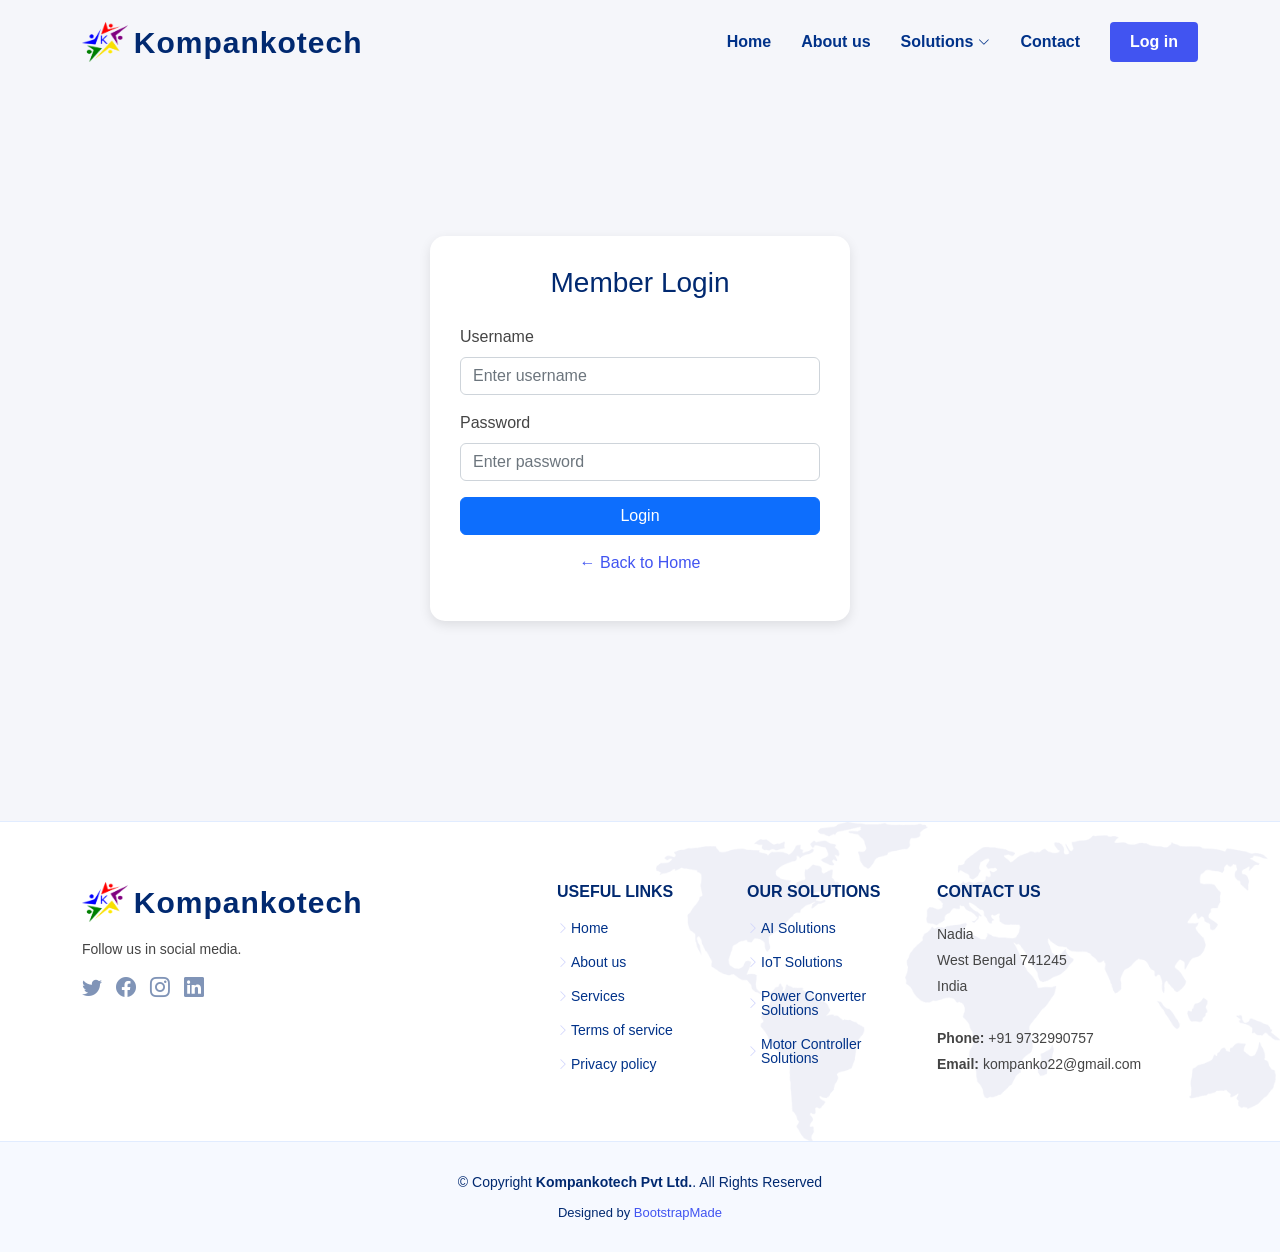
==== login.html @ 0720e8bf "v1" ====
<!DOCTYPE html>
<html lang="en">
<head>
  <meta charset="utf-8">
  <meta content="width=device-width, initial-scale=1.0" name="viewport">
  <title>Login - Kompankotech Pvt Ltd</title>

  <link href="static/assets/img/ktpl_icon.jpg" rel="icon">
  <link href="static/assets/img/KTPL_LOGO1.png" rel="apple-touch-icon">

  <link href="static/assets/vendor/aos/aos.css" rel="stylesheet">
  <link href="static/assets/vendor/bootstrap/css/bootstrap.min.css" rel="stylesheet">
  <link href="static/assets/vendor/bootstrap-icons/bootstrap-icons.css" rel="stylesheet">
  <link href="static/assets/vendor/glightbox/css/glightbox.min.css" rel="stylesheet">
  <link href="static/assets/vendor/remixicon/remixicon.css" rel="stylesheet">
  <link href="static/assets/vendor/swiper/swiper-bundle.min.css" rel="stylesheet">
  <link href="static/assets/css/style.css" rel="stylesheet">

  <style>
    body {
      background-color: #f5f6fa;
      font-family: "Poppins", sans-serif;
    }
    .login-container {
      max-width: 420px;
      margin: 140px auto;
      background: white;
      padding: 30px;
      border-radius: 15px;
      box-shadow: 0 4px 12px rgba(0,0,0,0.1);
    }
    .login-container h3 {
      text-align: center;
      margin-bottom: 25px;
      color: #012970;
    }
    .flash {
      text-align: center;
      color: #d9534f;
      margin-bottom: 10px;
    }
  </style>
</head>

<body>

  <!-- ======= Header ======= -->
  <header id="header" class="header fixed-top">
    <div class="container-fluid container-xl d-flex align-items-center justify-content-between">
      <a href="index.html" class="logo d-flex align-items-center">
        <img src="static/assets/img/KTPL_LOGO1.png" alt="">
        <span>Kompankotech</span>
      </a>

      <nav id="navbar" class="navbar">
        <ul id="navList">
          <li><a class="nav-link scrollto" href="index.html">Home</a></li>
          <li><a class="nav-link scrollto" href="index.html#about">About us</a></li>
          <li class="dropdown"><a href="#"><span>Solutions</span> <i class="bi bi-chevron-down"></i></a>
            <ul>
              <li><a>AI Solutions</a></li>
              <li><a>IoT Solutions</a></li>
              <li><a>Power Converter Solutions</a></li>
              <li><a>Motor Controller Solutions</a></li>
            </ul>
          </li>
          <li><a class="nav-link scrollto" href="index.html#contact">Contact</a></li>
          <span id="userMenu"></span>
        </ul>
        <i class="bi bi-list mobile-nav-toggle"></i>
      </nav>
    </div>
  </header>
  <!-- End Header -->

  <!-- ======= Login Section ======= -->
  <section id="login-section" class="mt-5 pt-5">
    <div class="login-container">
      <h3>Member Login</h3>
      <div id="flash"></div>
      <form id="loginForm">
        <div class="mb-3">
          <label for="username" class="form-label">Username</label>
          <input type="text" class="form-control" id="username" placeholder="Enter username" required>
        </div>
        <div class="mb-3">
          <label for="password" class="form-label">Password</label>
          <input type="password" class="form-control" id="password" placeholder="Enter password" required>
        </div>
        <button type="submit" class="btn btn-primary w-100">Login</button>
      </form>
      <p class="mt-3 text-center">
        <a href="index.html" style="text-decoration:none;">← Back to Home</a>
      </p>
    </div>
  </section>

  <!-- ======= Footer ======= -->
  <footer id="footer" class="footer">
    <div class="footer-top">
      <div class="container">
        <div class="row gy-4">
          <div class="col-lg-5 col-md-12 footer-info">
            <a href="index.html" class="logo d-flex align-items-center">
              <img src="static/assets/img/KTPL_LOGO1.png" alt="">
              <span>Kompankotech</span>
            </a>
            <p>Follow us in social media.</p>
            <div class="social-links mt-3">
              <a href="#" class="twitter"><i class="bi bi-twitter"></i></a>
              <a href="#" class="facebook"><i class="bi bi-facebook"></i></a>
              <a href="#" class="instagram"><i class="bi bi-instagram"></i></a>
              <a href="#" class="linkedin"><i class="bi bi-linkedin"></i></a>
            </div>
          </div>

          <div class="col-lg-2 col-6 footer-links">
            <h4>Useful Links</h4>
            <ul>
              <li><i class="bi bi-chevron-right"></i> <a href="index.html">Home</a></li>
              <li><i class="bi bi-chevron-right"></i> <a href="index.html#about">About us</a></li>
              <li><i class="bi bi-chevron-right"></i> <a href="#">Services</a></li>
              <li><i class="bi bi-chevron-right"></i> <a href="#">Terms of service</a></li>
              <li><i class="bi bi-chevron-right"></i> <a href="#">Privacy policy</a></li>
            </ul>
          </div>

          <div class="col-lg-2 col-6 footer-links">
            <h4>Our Solutions</h4>
            <ul>
              <li><i class="bi bi-chevron-right"></i><a>AI Solutions</a></li>
              <li><i class="bi bi-chevron-right"></i><a>IoT Solutions</a></li>
              <li><i class="bi bi-chevron-right"></i><a>Power Converter Solutions</a></li>
              <li><i class="bi bi-chevron-right"></i><a>Motor Controller Solutions</a></li>
            </ul>
          </div>

          <div class="col-lg-3 col-md-12 footer-contact text-center text-md-start">
            <h4>Contact Us</h4>
            <p>
              Nadia <br>
              West Bengal 741245<br>
              India <br><br>
              <strong>Phone:</strong> +91 9732990757<br>
              <strong>Email:</strong> kompanko22@gmail.com<br>
            </p>
          </div>
        </div>
      </div>
    </div>
    <div class="container">
      <div class="copyright">
        &copy; Copyright <strong><span>Kompankotech Pvt Ltd.</span></strong>. All Rights Reserved
      </div>
      <div class="credits">Designed by <a href="https://bootstrapmade.com/">BootstrapMade</a></div>
    </div>
  </footer>
  <!-- End Footer -->

  <a href="#" class="back-to-top d-flex align-items-center justify-content-center">
    <i class="bi bi-arrow-up-short"></i>
  </a>

  <!-- Vendor JS Files -->
  <script src="static/assets/vendor/bootstrap/js/bootstrap.bundle.min.js"></script>
  <script src="static/assets/vendor/aos/aos.js"></script>
  <script src="static/assets/vendor/swiper/swiper-bundle.min.js"></script>
  <script src="static/assets/js/main.js"></script>

  <!-- ======= Dynamic Login Script ======= -->
  <script>
    const API_URL = "https://api.ktpl.in"; // your FastAPI backend

    // --- Flash messages ---
    const flashMessage = localStorage.getItem("flash");
    if (flashMessage) {
      document.getElementById("flash").innerHTML = `<div class="flash">${flashMessage}</div>`;
      localStorage.removeItem("flash");
    }

    // --- Handle login ---
    document.getElementById("loginForm").addEventListener("submit", async (e) => {
      e.preventDefault();

      const username = document.getElementById("username").value.trim();
      const password = document.getElementById("password").value.trim();

      try {
        const res = await fetch(`${API_URL}/login`, {
          method: "POST",
          headers: { "Content-Type": "application/json" },
          body: JSON.stringify({ username, password })
        });
        const data = await res.json();

        if (res.ok) {
          localStorage.setItem("username", username);
          localStorage.setItem("flash", "Login successful!");
          window.location.href = "index.html";
        } else {
          document.getElementById("flash").innerHTML =
            `<div class="flash">${data.detail || "Invalid credentials."}</div>`;
        }
      } catch (err) {
        document.getElementById("flash").innerHTML =
          `<div class="flash">Server not reachable.</div>`;
      }
    });

    // --- User Menu in Navbar ---
    const userMenu = document.getElementById("userMenu");
    const user = localStorage.getItem("username");
    if (user) {
      userMenu.innerHTML = `
        <li class="dropdown">
          <a href="#"><span>Hello ${user}</span> <i class="bi bi-chevron-down"></i></a>
          <ul>
            <li><a href="profile.html">Profile</a></li>
            <li><a href="#" id="logoutBtn">Logout</a></li>
          </ul>
        </li>`;
    } else {
      userMenu.innerHTML = `<li><a class="getstarted scrollto" href="login.html">Log in</a></li>`;
    }

    // --- Logout handler ---
    document.addEventListener("click", (e) => {
      if (e.target && e.target.id === "logoutBtn") {
        e.preventDefault();
        localStorage.removeItem("username");
        localStorage.setItem("flash", "You have been logged out.");
        window.location.href = "index.html";
      }
    });
  </script>
</body>
</html>
---- static/assets/css/style.css ----
/**
* Template Name: FlexStart
* Updated: Mar 10 2023 with Bootstrap v5.2.3
* Template URL: https://bootstrapmade.com/flexstart-bootstrap-startup-template/
* Author: BootstrapMade.com
* License: https://bootstrapmade.com/license/
*/

/*--------------------------------------------------------------
# General
--------------------------------------------------------------*/
:root {
  scroll-behavior: smooth;
}

body {
  font-family: "Open Sans", sans-serif;
  color: #444444;
}

a {
  color: #4154f1;
  text-decoration: none;
}

a:hover {
  color: #717ff5;
  text-decoration: none;
}

h1,
h2,
h3,
h4,
h5,
h6 {
  font-family: "Nunito", sans-serif;
}

/*--------------------------------------------------------------
# Sections
--------------------------------------------------------------*/
section {
  padding: 60px 0;
  overflow: hidden;
}

.section-header {
  text-align: center;
  padding-bottom: 40px;
}

.section-header h2 {
  font-size: 13px;
  letter-spacing: 1px;
  font-weight: 700;
  margin: 0;
  color: #4154f1;
  text-transform: uppercase;
}

.section-header p {
  margin: 10px 0 0 0;
  padding: 0;
  font-size: 38px;
  line-height: 42px;
  font-weight: 700;
  color: #012970;
}

@media (max-width: 768px) {
  .section-header p {
    font-size: 28px;
    line-height: 32px;
  }
}

/*--------------------------------------------------------------
# Breadcrumbs
--------------------------------------------------------------*/
.breadcrumbs {
  padding: 15px 0;
  background: #012970;
  min-height: 40px;
  margin-top: 82px;
  color: #fff;
}

@media (max-width: 992px) {
  .breadcrumbs {
    margin-top: 57px;
  }
}

.breadcrumbs h2 {
  font-size: 28px;
  font-weight: 500;
}

.breadcrumbs ol {
  display: flex;
  flex-wrap: wrap;
  list-style: none;
  padding: 0 0 10px 0;
  margin: 0;
  font-size: 14px;
}

.breadcrumbs ol a {
  color: #fff;
  transition: 0.3s;
}

.breadcrumbs ol a:hover {
  text-decoration: underline;
}

.breadcrumbs ol li+li {
  padding-left: 10px;
}

.breadcrumbs ol li+li::before {
  display: inline-block;
  padding-right: 10px;
  color: #8894f6;
  content: "/";
}

/*--------------------------------------------------------------
# Back to top button
--------------------------------------------------------------*/
.back-to-top {
  position: fixed;
  visibility: hidden;
  opacity: 0;
  right: 15px;
  bottom: 15px;
  z-index: 99999;
  background: #4154f1;
  width: 40px;
  height: 40px;
  border-radius: 4px;
  transition: all 0.4s;
}

.back-to-top i {
  font-size: 24px;
  color: #fff;
  line-height: 0;
}

.back-to-top:hover {
  background: #6776f4;
  color: #fff;
}

.back-to-top.active {
  visibility: visible;
  opacity: 1;
}

/*--------------------------------------------------------------
# Disable aos animation delay on mobile devices
--------------------------------------------------------------*/
@media screen and (max-width: 768px) {
  [data-aos-delay] {
    transition-delay: 0 !important;
  }
}

/*--------------------------------------------------------------
# Header
--------------------------------------------------------------*/
.header {
  transition: all 0.5s;
  z-index: 997;
  padding: 20px 0;
}

.header.header-scrolled {
  background: #fff;
  padding: 15px 0;
  box-shadow: 0px 2px 20px rgba(1, 41, 112, 0.1);
}

.header .logo {
  line-height: 0;
}

.header .logo img {
  max-height: 40px;
  margin-right: 6px;
}

.header .logo span {
  font-size: 30px;
  font-weight: 700;
  letter-spacing: 1px;
  color: #012970;
  font-family: "Nunito", sans-serif;
  margin-top: 3px;
}

/*--------------------------------------------------------------
# Navigation Menu
--------------------------------------------------------------*/
/**
* Desktop Navigation 
*/
.navbar {
  padding: 0;
}

.navbar ul {
  margin: 0;
  padding: 0;
  display: flex;
  list-style: none;
  align-items: center;
}

.navbar li {
  position: relative;
}

.navbar a,
.navbar a:focus {
  display: flex;
  align-items: center;
  justify-content: space-between;
  padding: 10px 0 10px 30px;
  font-family: "Nunito", sans-serif;
  font-size: 16px;
  font-weight: 700;
  color: #013289;
  white-space: nowrap;
  transition: 0.3s;
}

.navbar a i,
.navbar a:focus i {
  font-size: 12px;
  line-height: 0;
  margin-left: 5px;
}

.navbar a:hover,
.navbar .active,
.navbar .active:focus,
.navbar li:hover>a {
  color: #4154f1;
}

.navbar .getstarted,
.navbar .getstarted:focus {
  background: #4154f1;
  padding: 8px 20px;
  margin-left: 30px;
  border-radius: 4px;
  color: #fff;
}

.navbar .getstarted:hover,
.navbar .getstarted:focus:hover {
  color: #fff;
  background: #5969f3;
}

.navbar .dropdown ul {
  display: block;
  position: absolute;
  left: 14px;
  top: calc(100% + 30px);
  margin: 0;
  padding: 10px 0;
  z-index: 99;
  opacity: 0;
  visibility: hidden;
  background: #fff;
  box-shadow: 0px 0px 30px rgba(127, 137, 161, 0.25);
  transition: 0.3s;
  border-radius: 4px;
}

.navbar .dropdown ul li {
  min-width: 200px;
}

.navbar .dropdown ul a {
  padding: 10px 20px;
  font-size: 15px;
  text-transform: none;
  font-weight: 600;
}

.navbar .dropdown ul a i {
  font-size: 12px;
}

.navbar .dropdown ul a:hover,
.navbar .dropdown ul .active:hover,
.navbar .dropdown ul li:hover>a {
  color: #4154f1;
}

.navbar .dropdown:hover>ul {
  opacity: 1;
  top: 100%;
  visibility: visible;
}

.navbar .dropdown .dropdown ul {
  top: 0;
  left: calc(100% - 30px);
  visibility: hidden;
}

.navbar .dropdown .dropdown:hover>ul {
  opacity: 1;
  top: 0;
  left: 100%;
  visibility: visible;
}

@media (max-width: 1366px) {
  .navbar .dropdown .dropdown ul {
    left: -90%;
  }

  .navbar .dropdown .dropdown:hover>ul {
    left: -100%;
  }
}

/**
* Mobile Navigation 
*/
.mobile-nav-toggle {
  color: #012970;
  font-size: 28px;
  cursor: pointer;
  display: none;
  line-height: 0;
  transition: 0.5s;
}

.mobile-nav-toggle.bi-x {
  color: #fff;
}

@media (max-width: 991px) {
  .mobile-nav-toggle {
    display: block;
  }

  .navbar ul {
    display: none;
  }
}

.navbar-mobile {
  position: fixed;
  overflow: hidden;
  top: 0;
  right: 0;
  left: 0;
  bottom: 0;
  background: rgba(1, 22, 61, 0.9);
  transition: 0.3s;
}

.navbar-mobile .mobile-nav-toggle {
  position: absolute;
  top: 15px;
  right: 15px;
}

.navbar-mobile ul {
  display: block;
  position: absolute;
  top: 55px;
  right: 15px;
  bottom: 15px;
  left: 15px;
  padding: 10px 0;
  border-radius: 10px;
  background-color: #fff;
  overflow-y: auto;
  transition: 0.3s;
}

.navbar-mobile a,
.navbar-mobile a:focus {
  padding: 10px 20px;
  font-size: 15px;
  color: #012970;
}

.navbar-mobile a:hover,
.navbar-mobile .active,
.navbar-mobile li:hover>a {
  color: #4154f1;
}

.navbar-mobile .getstarted,
.navbar-mobile .getstarted:focus {
  margin: 15px;
}

.navbar-mobile .dropdown ul {
  position: static;
  display: none;
  margin: 10px 20px;
  padding: 10px 0;
  z-index: 99;
  opacity: 1;
  visibility: visible;
  background: #fff;
  box-shadow: 0px 0px 30px rgba(127, 137, 161, 0.25);
}

.navbar-mobile .dropdown ul li {
  min-width: 200px;
}

.navbar-mobile .dropdown ul a {
  padding: 10px 20px;
}

.navbar-mobile .dropdown ul a i {
  font-size: 12px;
}

.navbar-mobile .dropdown ul a:hover,
.navbar-mobile .dropdown ul .active:hover,
.navbar-mobile .dropdown ul li:hover>a {
  color: #4154f1;
}

.navbar-mobile .dropdown>.dropdown-active {
  display: block;
}

/*--------------------------------------------------------------
# Hero Section
--------------------------------------------------------------*/
.hero {
  width: 100%;
  height: 100vh;
  background: url(../img/hero-bg.png) top center no-repeat;
  background-size: cover;
}

.hero h1 {
  margin: 0;
  font-size: 48px;
  font-weight: 700;
  color: #012970;
}

.hero h2 {
  color: #444444;
  margin: 15px 0 0 0;
  font-size: 26px;
}

.hero .btn-get-started {
  margin-top: 30px;
  line-height: 0;
  padding: 15px 40px;
  border-radius: 4px;
  transition: 0.5s;
  color: #fff;
  background: #4154f1;
  box-shadow: 0px 5px 30px rgba(65, 84, 241, 0.4);
}

.hero .btn-get-started span {
  font-family: "Nunito", sans-serif;
  font-weight: 600;
  font-size: 16px;
  letter-spacing: 1px;
}

.hero .btn-get-started i {
  margin-left: 5px;
  font-size: 18px;
  transition: 0.3s;
}

.hero .btn-get-started:hover i {
  transform: translateX(5px);
}

.hero .hero-img {
  text-align: right;
}

@media (min-width: 1024px) {
  .hero {
    background-attachment: fixed;
  }
}

@media (max-width: 991px) {
  .hero {
    height: auto;
    padding: 120px 0 60px 0;
  }

  .hero .hero-img {
    text-align: center;
    margin-top: 80px;
  }

  .hero .hero-img img {
    width: 80%;
  }
}

@media (max-width: 768px) {
  .hero {
    text-align: center;
  }

  .hero h1 {
    font-size: 32px;
  }

  .hero h2 {
    font-size: 24px;
  }

  .hero .hero-img img {
    width: 100%;
  }
}

/*--------------------------------------------------------------
# Index Page
--------------------------------------------------------------*/
/*--------------------------------------------------------------
# About
--------------------------------------------------------------*/
.about .content {
  background-color: #f6f9ff;
  padding: 40px;
}

.about h3 {
  font-size: 14px;
  font-weight: 700;
  color: #4154f1;
  text-transform: uppercase;
}

.about h2 {
  font-size: 24px;
  font-weight: 700;
  color: #012970;
}

.about p {
  margin: 15px 0 30px 0;
  line-height: 24px;
}

.about .btn-read-more {
  line-height: 0;
  padding: 15px 40px;
  border-radius: 4px;
  transition: 0.5s;
  color: #fff;
  background: #4154f1;
  box-shadow: 0px 5px 25px rgba(65, 84, 241, 0.3);
}

.about .btn-read-more span {
  font-family: "Nunito", sans-serif;
  font-weight: 600;
  font-size: 16px;
  letter-spacing: 1px;
}

.about .btn-read-more i {
  margin-left: 5px;
  font-size: 18px;
  transition: 0.3s;
}

.about .btn-read-more:hover i {
  transform: translateX(5px);
}

/*--------------------------------------------------------------
# Values
--------------------------------------------------------------*/
.values .box {
  padding: 30px;
  box-shadow: 0px 0 5px rgba(1, 41, 112, 0.08);
  text-align: center;
  transition: 0.3s;
  height: 100%;
}

.values .box img {
  padding: 30px 50px;
  transition: 0.5s;
  transform: scale(1.1);
}

.values .box h3 {
  font-size: 24px;
  color: #012970;
  font-weight: 700;
  margin-bottom: 18px;
}

.values .box:hover {
  box-shadow: 0px 0 30px rgba(1, 41, 112, 0.08);
}

.values .box:hover img {
  transform: scale(1);
}

/*--------------------------------------------------------------
# Counts
--------------------------------------------------------------*/
.counts {
  padding: 70px 0 60px;
}

.counts .count-box {
  display: flex;
  align-items: center;
  padding: 30px;
  width: 100%;
  background: #fff;
  box-shadow: 0px 0 30px rgba(1, 41, 112, 0.08);
}

.counts .count-box i {
  font-size: 42px;
  line-height: 0;
  margin-right: 20px;
  color: #4154f1;
}

.counts .count-box span {
  font-size: 36px;
  display: block;
  font-weight: 600;
  color: #0b198f;
}

.counts .count-box p {
  padding: 0;
  margin: 0;
  font-family: "Nunito", sans-serif;
  font-size: 14px;
}

/*--------------------------------------------------------------
# Features
--------------------------------------------------------------*/
.features .feature-box {
  padding: 24px 20px;
  box-shadow: 0px 0 30px rgba(1, 41, 112, 0.08);
  transition: 0.3s;
  height: 100%;
}

.features .feature-box h3 {
  font-size: 18px;
  color: #012970;
  font-weight: 700;
  margin: 0;
}

.features .feature-box i {
  line-height: 0;
  background: #ecf3ff;
  padding: 4px;
  margin-right: 10px;
  font-size: 24px;
  border-radius: 3px;
  transition: 0.3s;
}

.features .feature-box:hover i {
  background: #4154f1;
  color: #fff;
}

.features .feture-tabs {
  margin-top: 120px;
}

.features .feture-tabs h3 {
  color: #012970;
  font-weight: 700;
  font-size: 32px;
  margin-bottom: 10px;
}

@media (max-width: 768px) {
  .features .feture-tabs h3 {
    font-size: 28px;
  }
}

.features .feture-tabs .nav-pills {
  border-bottom: 1px solid #eee;
}

.features .feture-tabs .nav-link {
  background: none;
  text-transform: uppercase;
  font-size: 15px;
  font-weight: 600;
  color: #012970;
  padding: 12px 0;
  margin-right: 25px;
  margin-bottom: -2px;
  border-radius: 0;
}

.features .feture-tabs .nav-link.active {
  color: #4154f1;
  border-bottom: 3px solid #4154f1;
}

.features .feture-tabs .tab-content h4 {
  font-size: 18px;
  margin: 0;
  font-weight: 700;
  color: #012970;
}

.features .feture-tabs .tab-content i {
  font-size: 24px;
  line-height: 0;
  margin-right: 8px;
  color: #4154f1;
}

.features .feature-icons {
  margin-top: 120px;
}

.features .feature-icons h3 {
  color: #012970;
  font-weight: 700;
  font-size: 32px;
  margin-bottom: 20px;
  text-align: center;
}

@media (max-width: 768px) {
  .features .feature-icons h3 {
    font-size: 28px;
  }
}

.features .feature-icons .content .icon-box {
  display: flex;
}

.features .feature-icons .content .icon-box h4 {
  font-size: 20px;
  font-weight: 700;
  margin: 0 0 10px 0;
  color: #012970;
}

.features .feature-icons .content .icon-box i {
  font-size: 44px;
  line-height: 44px;
  color: #0245bc;
  margin-right: 15px;
}

.features .feature-icons .content .icon-box p {
  font-size: 15px;
  color: #848484;
}

/*--------------------------------------------------------------
# Services
--------------------------------------------------------------*/
.services .service-box {
  box-shadow: 0px 0 30px rgba(1, 41, 112, 0.08);
  height: 100%;
  padding: 60px 30px;
  text-align: center;
  transition: 0.3s;
  border-radius: 5px;
}

.services .service-box .icon {
  font-size: 36px;
  padding: 40px 20px;
  border-radius: 4px;
  position: relative;
  margin-bottom: 25px;
  display: inline-block;
  line-height: 0;
  transition: 0.3s;
}

.services .service-box h3 {
  color: #444444;
  font-weight: 700;
}

.services .service-box .read-more {
  display: inline-flex;
  align-items: center;
  justify-content: center;
  font-weight: 600;
  font-size: 16px;
  padding: 8px 20px;
}

.services .service-box .read-more i {
  line-height: 0;
  margin-left: 5px;
  font-size: 18px;
}

.services .service-box.blue {
  border-bottom: 3px solid #2db6fa;
}

.services .service-box.blue .icon {
  color: #2db6fa;
  background: #dbf3fe;
}

.services .service-box.blue .read-more {
  color: #2db6fa;
}

.services .service-box.blue:hover {
  background: #2db6fa;
}

.services .service-box.orange {
  border-bottom: 3px solid #f68c09;
}

.services .service-box.orange .icon {
  color: #f68c09;
  background: #fde3c4;
}

.services .service-box.orange .read-more {
  color: #f68c09;
}

.services .service-box.orange:hover {
  background: #f68c09;
}

.services .service-box.green {
  border-bottom: 3px solid #08da4e;
}

.services .service-box.green .icon {
  color: #08da4e;
  background: #cffddf;
}

.services .service-box.green .read-more {
  color: #08da4e;
}

.services .service-box.green:hover {
  background: #08da4e;
}

.services .service-box.red {
  border-bottom: 3px solid #e9222c;
}

.services .service-box.red .icon {
  color: #e9222c;
  background: #fef7f8;
}

.services .service-box.red .read-more {
  color: #e9222c;
}

.services .service-box.red:hover {
  background: #e9222c;
}

.services .service-box.purple {
  border-bottom: 3px solid #b50edf;
}

.services .service-box.purple .icon {
  color: #b50edf;
  background: #f8e4fd;
}

.services .service-box.purple .read-more {
  color: #b50edf;
}

.services .service-box.purple:hover {
  background: #b50edf;
}

.services .service-box.pink {
  border-bottom: 3px solid #f51f9c;
}

.services .service-box.pink .icon {
  color: #f51f9c;
  background: #feecf7;
}

.services .service-box.pink .read-more {
  color: #f51f9c;
}

.services .service-box.pink:hover {
  background: #f51f9c;
}

.services .service-box:hover h3,
.services .service-box:hover p,
.services .service-box:hover .read-more {
  color: #fff;
}

.services .service-box:hover .icon {
  background: #fff;
}

/*--------------------------------------------------------------
# Pricing
--------------------------------------------------------------*/
.pricing .box {
  padding: 40px 20px;
  background: #fff;
  text-align: center;
  box-shadow: 0px 0 30px rgba(1, 41, 112, 0.08);
  border-radius: 4px;
  position: relative;
  overflow: hidden;
  transition: 0.3s;
}

.pricing .box:hover {
  transform: scale(1.1);
  box-shadow: 0px 0 30px rgba(1, 41, 112, 0.1);
}

.pricing h3 {
  font-weight: 700;
  font-size: 18px;
  margin-bottom: 15px;
}

.pricing .price {
  font-size: 36px;
  color: #444444;
  font-weight: 600;
  font-family: "Poppins", sans-serif;
}

.pricing .price sup {
  font-size: 20px;
  top: -15px;
  left: -3px;
}

.pricing .price span {
  color: #bababa;
  font-size: 16px;
  font-weight: 300;
}

.pricing img {
  padding: 30px 40px;
}

.pricing ul {
  padding: 0;
  list-style: none;
  color: #444444;
  text-align: center;
  line-height: 26px;
  font-size: 16px;
  margin-bottom: 25px;
}

.pricing ul li {
  padding-bottom: 10px;
}

.pricing ul .na {
  color: #ccc;
  text-decoration: line-through;
}

.pricing .btn-buy {
  display: inline-block;
  padding: 8px 40px 10px 40px;
  border-radius: 50px;
  color: #4154f1;
  transition: none;
  font-size: 16px;
  font-weight: 400;
  font-family: "Nunito", sans-serif;
  font-weight: 600;
  transition: 0.3s;
  border: 1px solid #4154f1;
}

.pricing .btn-buy:hover {
  background: #4154f1;
  color: #fff;
}

.pricing .featured {
  width: 200px;
  position: absolute;
  top: 18px;
  right: -68px;
  transform: rotate(45deg);
  z-index: 1;
  font-size: 14px;
  padding: 1px 0 3px 0;
  background: #4154f1;
  color: #fff;
}

/*--------------------------------------------------------------
# F.A.Q
--------------------------------------------------------------*/
.faq .accordion-collapse {
  border: 0;
}

.faq .accordion-button {
  padding: 15px 15px 20px 0;
  font-weight: 600;
  border: 0;
  font-size: 18px;
  color: #444444;
  text-align: left;
}

.faq .accordion-button:focus {
  box-shadow: none;
}

.faq .accordion-button:not(.collapsed) {
  background: none;
  color: #4154f1;
  border-bottom: 0;
}

.faq .accordion-body {
  padding: 0 0 25px 0;
  border: 0;
}

/*--------------------------------------------------------------
# Portfolio
--------------------------------------------------------------*/
.portfolio #portfolio-flters {
  padding: 0;
  margin: 0 auto 25px auto;
  list-style: none;
  text-align: center;
  background: white;
  border-radius: 50px;
  padding: 2px 15px;
}

.portfolio #portfolio-flters li {
  cursor: pointer;
  display: inline-block;
  padding: 8px 20px 10px 20px;
  font-size: 15px;
  font-weight: 600;
  line-height: 1;
  color: #444444;
  margin: 0 4px 8px 4px;
  transition: 0.3s;
  border-radius: 50px;
  border: 1px solid #fff;
}

.portfolio #portfolio-flters li:hover,
.portfolio #portfolio-flters li.filter-active {
  color: #4154f1;
  border-color: #4154f1;
}

.portfolio #portfolio-flters li:last-child {
  margin-right: 0;
}

.portfolio .portfolio-wrap {
  transition: 0.3s;
  position: relative;
  overflow: hidden;
  z-index: 1;
  background: rgba(255, 255, 255, 0.75);
}

.portfolio .portfolio-wrap::before {
  content: "";
  background: rgba(255, 255, 255, 0.75);
  position: absolute;
  left: 30px;
  right: 30px;
  top: 30px;
  bottom: 30px;
  transition: all ease-in-out 0.3s;
  z-index: 2;
  opacity: 0;
}

.portfolio .portfolio-wrap img {
  transition: 1s;
}

.portfolio .portfolio-wrap .portfolio-info {
  opacity: 0;
  position: absolute;
  top: 0;
  left: 0;
  right: 0;
  bottom: 0;
  text-align: center;
  z-index: 3;
  transition: all ease-in-out 0.3s;
  display: flex;
  flex-direction: column;
  justify-content: center;
  align-items: center;
}

.portfolio .portfolio-wrap .portfolio-info::before {
  display: block;
  content: "";
  width: 48px;
  height: 48px;
  position: absolute;
  top: 35px;
  left: 35px;
  border-top: 3px solid rgba(1, 41, 112, 0.2);
  border-left: 3px solid rgba(1, 41, 112, 0.2);
  transition: all 0.5s ease 0s;
  z-index: 9994;
}

.portfolio .portfolio-wrap .portfolio-info::after {
  display: block;
  content: "";
  width: 48px;
  height: 48px;
  position: absolute;
  bottom: 35px;
  right: 35px;
  border-bottom: 3px solid rgba(1, 41, 112, 0.2);
  border-right: 3px solid rgba(1, 41, 112, 0.2);
  transition: all 0.5s ease 0s;
  z-index: 9994;
}

.portfolio .portfolio-wrap .portfolio-info h4 {
  font-size: 20px;
  color: #012970;
  font-weight: 700;
}

.portfolio .portfolio-wrap .portfolio-info p {
  color: #012970;
  font-weight: 600;
  font-size: 14px;
  text-transform: uppercase;
  padding: 0;
  margin: 0;
}

.portfolio .portfolio-wrap .portfolio-links {
  text-align: center;
  z-index: 4;
}

.portfolio .portfolio-wrap .portfolio-links a {
  color: #fff;
  background: #4154f1;
  margin: 10px 2px;
  width: 36px;
  height: 36px;
  display: inline-flex;
  align-items: center;
  justify-content: center;
  border-radius: 50%;
  transition: 0.3s;
}

.portfolio .portfolio-wrap .portfolio-links a i {
  font-size: 24px;
  line-height: 0;
}

.portfolio .portfolio-wrap .portfolio-links a:hover {
  background: #5969f3;
}

.portfolio .portfolio-wrap:hover img {
  transform: scale(1.1);
}

.portfolio .portfolio-wrap:hover::before {
  top: 0;
  left: 0;
  right: 0;
  bottom: 0;
  opacity: 1;
}

.portfolio .portfolio-wrap:hover .portfolio-info {
  opacity: 1;
}

.portfolio .portfolio-wrap:hover .portfolio-info::before {
  top: 15px;
  left: 15px;
}

.portfolio .portfolio-wrap:hover .portfolio-info::after {
  bottom: 15px;
  right: 15px;
}

/*--------------------------------------------------------------
# Portfolio Details
--------------------------------------------------------------*/
.portfolio-details {
  padding-top: 40px;
}

.portfolio-details .portfolio-details-slider img {
  width: 100%;
}

.portfolio-details .portfolio-details-slider .swiper-pagination {
  margin-top: 20px;
  position: relative;
}

.portfolio-details .portfolio-details-slider .swiper-pagination .swiper-pagination-bullet {
  width: 12px;
  height: 12px;
  background-color: #fff;
  opacity: 1;
  border: 1px solid #4154f1;
}

.portfolio-details .portfolio-details-slider .swiper-pagination .swiper-pagination-bullet-active {
  background-color: #4154f1;
}

.portfolio-details .portfolio-info {
  padding: 30px;
  box-shadow: 0px 0 30px rgba(1, 41, 112, 0.08);
}

.portfolio-details .portfolio-info h3 {
  font-size: 22px;
  font-weight: 700;
  margin-bottom: 20px;
  padding-bottom: 20px;
  border-bottom: 1px solid #eee;
}

.portfolio-details .portfolio-info ul {
  list-style: none;
  padding: 0;
  font-size: 15px;
}

.portfolio-details .portfolio-info ul li+li {
  margin-top: 10px;
}

.portfolio-details .portfolio-description {
  padding-top: 30px;
}

.portfolio-details .portfolio-description h2 {
  font-size: 26px;
  font-weight: 700;
  margin-bottom: 20px;
}

.portfolio-details .portfolio-description p {
  padding: 0;
}

/*--------------------------------------------------------------
# Testimonials
--------------------------------------------------------------*/
.testimonials .testimonial-item {
  box-sizing: content-box;
  padding: 30px;
  margin: 40px 30px;
  box-shadow: 0px 0 20px rgba(1, 41, 112, 0.1);
  background: #fff;
  min-height: 320px;
  display: flex;
  flex-direction: column;
  text-align: center;
  transition: 0.3s;
}

.testimonials .testimonial-item .stars {
  margin-bottom: 15px;
}

.testimonials .testimonial-item .stars i {
  color: #ffc107;
  margin: 0 1px;
}

.testimonials .testimonial-item .testimonial-img {
  width: 90px;
  border-radius: 50%;
  border: 4px solid #fff;
  margin: 0 auto;
}

.testimonials .testimonial-item h3 {
  font-size: 18px;
  font-weight: bold;
  margin: 10px 0 5px 0;
  color: #111;
}

.testimonials .testimonial-item h4 {
  font-size: 14px;
  color: #999;
  margin: 0;
}

.testimonials .testimonial-item p {
  font-style: italic;
  margin: 0 auto 15px auto;
}

.testimonials .swiper-pagination {
  margin-top: 20px;
  position: relative;
}

.testimonials .swiper-pagination .swiper-pagination-bullet {
  width: 12px;
  height: 12px;
  background-color: #fff;
  opacity: 1;
  border: 1px solid #4154f1;
}

.testimonials .swiper-pagination .swiper-pagination-bullet-active {
  background-color: #4154f1;
}

.testimonials .swiper-slide {
  opacity: 0.3;
}

@media (max-width: 1199px) {
  .testimonials .swiper-slide-active {
    opacity: 1;
  }

  .testimonials .swiper-pagination {
    margin-top: 0;
  }
}

@media (min-width: 1200px) {
  .testimonials .swiper-slide-next {
    opacity: 1;
    transform: scale(1.12);
  }
}

/*--------------------------------------------------------------
# Team
--------------------------------------------------------------*/
.team {
  background: #fff;
  padding: 60px 0;
}

.team .member {
  overflow: hidden;
  text-align: center;
  border-radius: 5px;
  background: #fff;
  box-shadow: 0px 0 30px rgba(1, 41, 112, 0.08);
  transition: 0.3s;
}

.team .member .member-img {
  position: relative;
  overflow: hidden;
}

.team .member .member-img:after {
  position: absolute;
  content: "";
  left: 0;
  bottom: 0;
  height: 100%;
  width: 100%;
  background: url(../img/team-shape.svg) no-repeat center bottom;
  background-size: contain;
  z-index: 1;
}

.team .member .social {
  position: absolute;
  right: -100%;
  top: 30px;
  opacity: 0;
  border-radius: 4px;
  transition: 0.5s;
  background: rgba(255, 255, 255, 0.3);
  z-index: 2;
}

.team .member .social a {
  transition: color 0.3s;
  color: rgba(1, 41, 112, 0.5);
  margin: 15px 12px;
  display: block;
  line-height: 0;
  text-align: center;
}

.team .member .social a:hover {
  color: rgba(1, 41, 112, 0.8);
}

.team .member .social i {
  font-size: 18px;
}

.team .member .member-info {
  padding: 10px 15px 20px 15px;
}

.team .member .member-info h4 {
  font-weight: 700;
  margin-bottom: 5px;
  font-size: 20px;
  color: #012970;
}

.team .member .member-info span {
  display: block;
  font-size: 14px;
  font-weight: 400;
  color: #aaaaaa;
}

.team .member .member-info p {
  font-style: italic;
  font-size: 14px;
  padding-top: 15px;
  line-height: 26px;
  color: #5e5e5e;
}

.team .member:hover {
  transform: scale(1.08);
  box-shadow: 0px 0 30px rgba(1, 41, 112, 0.1);
}

.team .member:hover .social {
  right: 8px;
  opacity: 1;
}

/*--------------------------------------------------------------
# Clients
--------------------------------------------------------------*/
.clients .clients-slider .swiper-slide img {
  opacity: 0.5;
  transition: 0.3s;
}

.clients .clients-slider .swiper-slide img:hover {
  opacity: 1;
}

.clients .clients-slider .swiper-pagination {
  margin-top: 20px;
  position: relative;
}

.clients .clients-slider .swiper-pagination .swiper-pagination-bullet {
  width: 12px;
  height: 12px;
  background-color: #fff;
  opacity: 1;
  border: 1px solid #4154f1;
}

.clients .clients-slider .swiper-pagination .swiper-pagination-bullet-active {
  background-color: #4154f1;
}

/*--------------------------------------------------------------
# Recent Blog Posts
--------------------------------------------------------------*/
.recent-blog-posts .post-box {
  box-shadow: 0px 0 30px rgba(1, 41, 112, 0.08);
  transition: 0.3s;
  height: 100%;
  overflow: hidden;
  padding: 30px;
  border-radius: 8px;
  position: relative;
  display: flex;
  flex-direction: column;
}

.recent-blog-posts .post-box .post-img {
  overflow: hidden;
  margin: -30px -30px 15px -30px;
  position: relative;
}

.recent-blog-posts .post-box .post-img img {
  transition: 0.5s;
}

.recent-blog-posts .post-box .post-date {
  font-size: 16px;
  font-weight: 600;
  color: rgba(1, 41, 112, 0.6);
  display: block;
  margin-bottom: 10px;
}

.recent-blog-posts .post-box .post-title {
  font-size: 24px;
  color: #012970;
  font-weight: 700;
  margin-bottom: 18px;
  position: relative;
  transition: 0.3s;
}

.recent-blog-posts .post-box .readmore {
  display: flex;
  align-items: center;
  font-weight: 600;
  line-height: 1;
  transition: 0.3s;
}

.recent-blog-posts .post-box .readmore i {
  line-height: 0;
  margin-left: 4px;
  font-size: 18px;
}

.recent-blog-posts .post-box:hover .post-title {
  color: #4154f1;
}

.recent-blog-posts .post-box:hover .post-img img {
  transform: rotate(6deg) scale(1.2);
}

/*--------------------------------------------------------------
# Contact
--------------------------------------------------------------*/
.contact .info-box {
  color: #444444;
  background: #fafbff;
  padding: 30px;
}

.contact .info-box i {
  font-size: 38px;
  line-height: 0;
  color: #4154f1;
}

.contact .info-box h3 {
  font-size: 20px;
  color: #012970;
  font-weight: 700;
  margin: 20px 0 10px 0;
}

.contact .info-box p {
  padding: 0;
  line-height: 24px;
  font-size: 14px;
  margin-bottom: 0;
}

.contact .php-email-form {
  background: #fafbff;
  padding: 30px;
  height: 100%;
}

.contact .php-email-form .error-message {
  display: none;
  color: #fff;
  background: #ed3c0d;
  text-align: left;
  padding: 15px;
  margin-bottom: 24px;
  font-weight: 600;
}

.contact .php-email-form .sent-message {
  display: none;
  color: #fff;
  background: #18d26e;
  text-align: center;
  padding: 15px;
  margin-bottom: 24px;
  font-weight: 600;
}

.contact .php-email-form .loading {
  display: none;
  background: #fff;
  text-align: center;
  padding: 15px;
  margin-bottom: 24px;
}

.contact .php-email-form .loading:before {
  content: "";
  display: inline-block;
  border-radius: 50%;
  width: 24px;
  height: 24px;
  margin: 0 10px -6px 0;
  border: 3px solid #18d26e;
  border-top-color: #eee;
  animation: animate-loading 1s linear infinite;
}

.contact .php-email-form input,
.contact .php-email-form textarea {
  border-radius: 0;
  box-shadow: none;
  font-size: 14px;
  border-radius: 0;
}

.contact .php-email-form input:focus,
.contact .php-email-form textarea:focus {
  border-color: #4154f1;
}

.contact .php-email-form input {
  padding: 10px 15px;
}

.contact .php-email-form textarea {
  padding: 12px 15px;
}

.contact .php-email-form button[type=submit] {
  background: #4154f1;
  border: 0;
  padding: 10px 30px;
  color: #fff;
  transition: 0.4s;
  border-radius: 4px;
}

.contact .php-email-form button[type=submit]:hover {
  background: #5969f3;
}

@keyframes animate-loading {
  0% {
    transform: rotate(0deg);
  }

  100% {
    transform: rotate(360deg);
  }
}

/*--------------------------------------------------------------
# Blog
--------------------------------------------------------------*/
.blog {
  padding: 40px 0 20px 0;
}

.blog .entry {
  padding: 30px;
  margin-bottom: 60px;
  box-shadow: 0 4px 16px rgba(0, 0, 0, 0.1);
}

.blog .entry .entry-img {
  max-height: 440px;
  margin: -30px -30px 20px -30px;
  overflow: hidden;
}

.blog .entry .entry-title {
  font-size: 28px;
  font-weight: bold;
  padding: 0;
  margin: 0 0 20px 0;
}

.blog .entry .entry-title a {
  color: #012970;
  transition: 0.3s;
}

.blog .entry .entry-title a:hover {
  color: #4154f1;
}

.blog .entry .entry-meta {
  margin-bottom: 15px;
  color: #4084fd;
}

.blog .entry .entry-meta ul {
  display: flex;
  flex-wrap: wrap;
  list-style: none;
  align-items: center;
  padding: 0;
  margin: 0;
}

.blog .entry .entry-meta ul li+li {
  padding-left: 20px;
}

.blog .entry .entry-meta i {
  font-size: 16px;
  margin-right: 8px;
  line-height: 0;
}

.blog .entry .entry-meta a {
  color: #777777;
  font-size: 14px;
  display: inline-block;
  line-height: 1;
}

.blog .entry .entry-content p {
  line-height: 24px;
}

.blog .entry .entry-content .read-more {
  -moz-text-align-last: right;
  text-align-last: right;
}

.blog .entry .entry-content .read-more a {
  display: inline-block;
  background: #4154f1;
  color: #fff;
  padding: 6px 20px;
  transition: 0.3s;
  font-size: 14px;
  border-radius: 4px;
}

.blog .entry .entry-content .read-more a:hover {
  background: #5969f3;
}

.blog .entry .entry-content h3 {
  font-size: 22px;
  margin-top: 30px;
  font-weight: bold;
}

.blog .entry .entry-content blockquote {
  overflow: hidden;
  background-color: #fafafa;
  padding: 60px;
  position: relative;
  text-align: center;
  margin: 20px 0;
}

.blog .entry .entry-content blockquote p {
  color: #444444;
  line-height: 1.6;
  margin-bottom: 0;
  font-style: italic;
  font-weight: 500;
  font-size: 22px;
}

.blog .entry .entry-content blockquote::after {
  content: "";
  position: absolute;
  left: 0;
  top: 0;
  bottom: 0;
  width: 3px;
  background-color: #012970;
  margin-top: 20px;
  margin-bottom: 20px;
}

.blog .entry .entry-footer {
  padding-top: 10px;
  border-top: 1px solid #e6e6e6;
}

.blog .entry .entry-footer i {
  color: #0d64fd;
  display: inline;
}

.blog .entry .entry-footer a {
  color: #013289;
  transition: 0.3s;
}

.blog .entry .entry-footer a:hover {
  color: #4154f1;
}

.blog .entry .entry-footer .cats {
  list-style: none;
  display: inline;
  padding: 0 20px 0 0;
  font-size: 14px;
}

.blog .entry .entry-footer .cats li {
  display: inline-block;
}

.blog .entry .entry-footer .tags {
  list-style: none;
  display: inline;
  padding: 0;
  font-size: 14px;
}

.blog .entry .entry-footer .tags li {
  display: inline-block;
}

.blog .entry .entry-footer .tags li+li::before {
  padding-right: 6px;
  color: #6c757d;
  content: ",";
}

.blog .entry .entry-footer .share {
  font-size: 16px;
}

.blog .entry .entry-footer .share i {
  padding-left: 5px;
}

.blog .entry-single {
  margin-bottom: 30px;
}

.blog .blog-author {
  padding: 20px;
  margin-bottom: 30px;
  box-shadow: 0 4px 16px rgba(0, 0, 0, 0.1);
}

.blog .blog-author img {
  width: 120px;
  margin-right: 20px;
}

.blog .blog-author h4 {
  font-weight: 600;
  font-size: 22px;
  margin-bottom: 0px;
  padding: 0;
  color: #012970;
}

.blog .blog-author .social-links {
  margin: 0 10px 10px 0;
}

.blog .blog-author .social-links a {
  color: rgba(1, 41, 112, 0.5);
  margin-right: 5px;
}

.blog .blog-author p {
  font-style: italic;
  color: #b7b7b7;
}

.blog .blog-comments {
  margin-bottom: 30px;
}

.blog .blog-comments .comments-count {
  font-weight: bold;
}

.blog .blog-comments .comment {
  margin-top: 30px;
  position: relative;
}

.blog .blog-comments .comment .comment-img {
  margin-right: 14px;
}

.blog .blog-comments .comment .comment-img img {
  width: 60px;
}

.blog .blog-comments .comment h5 {
  font-size: 16px;
  margin-bottom: 2px;
}

.blog .blog-comments .comment h5 a {
  font-weight: bold;
  color: #444444;
  transition: 0.3s;
}

.blog .blog-comments .comment h5 a:hover {
  color: #4154f1;
}

.blog .blog-comments .comment h5 .reply {
  padding-left: 10px;
  color: #012970;
}

.blog .blog-comments .comment h5 .reply i {
  font-size: 20px;
}

.blog .blog-comments .comment time {
  display: block;
  font-size: 14px;
  color: #013ca3;
  margin-bottom: 5px;
}

.blog .blog-comments .comment.comment-reply {
  padding-left: 40px;
}

.blog .blog-comments .reply-form {
  margin-top: 30px;
  padding: 30px;
  box-shadow: 0 4px 16px rgba(0, 0, 0, 0.1);
}

.blog .blog-comments .reply-form h4 {
  font-weight: bold;
  font-size: 22px;
}

.blog .blog-comments .reply-form p {
  font-size: 14px;
}

.blog .blog-comments .reply-form input {
  border-radius: 4px;
  padding: 10px 10px;
  font-size: 14px;
}

.blog .blog-comments .reply-form input:focus {
  box-shadow: none;
  border-color: #a0aaf8;
}

.blog .blog-comments .reply-form textarea {
  border-radius: 4px;
  padding: 10px 10px;
  font-size: 14px;
}

.blog .blog-comments .reply-form textarea:focus {
  box-shadow: none;
  border-color: #a0aaf8;
}

.blog .blog-comments .reply-form .form-group {
  margin-bottom: 25px;
}

.blog .blog-comments .reply-form .btn-primary {
  border-radius: 4px;
  padding: 10px 20px;
  border: 0;
  background-color: #012970;
}

.blog .blog-comments .reply-form .btn-primary:hover {
  background-color: #013289;
}

.blog .blog-pagination {
  color: #024ed5;
}

.blog .blog-pagination ul {
  display: flex;
  padding: 0;
  margin: 0;
  list-style: none;
}

.blog .blog-pagination li {
  margin: 0 5px;
  transition: 0.3s;
}

.blog .blog-pagination li a {
  color: #012970;
  padding: 7px 16px;
  display: flex;
  align-items: center;
  justify-content: center;
}

.blog .blog-pagination li.active,
.blog .blog-pagination li:hover {
  background: #4154f1;
}

.blog .blog-pagination li.active a,
.blog .blog-pagination li:hover a {
  color: #fff;
}

.blog .sidebar {
  padding: 30px;
  margin: 0 0 60px 20px;
  box-shadow: 0 4px 16px rgba(0, 0, 0, 0.1);
}

.blog .sidebar .sidebar-title {
  font-size: 20px;
  font-weight: 700;
  padding: 0 0 0 0;
  margin: 0 0 15px 0;
  color: #012970;
  position: relative;
}

.blog .sidebar .sidebar-item {
  margin-bottom: 30px;
}

.blog .sidebar .search-form form {
  background: #fff;
  border: 1px solid #ddd;
  padding: 3px 10px;
  position: relative;
}

.blog .sidebar .search-form form input[type=text] {
  border: 0;
  padding: 4px;
  border-radius: 4px;
  width: calc(100% - 40px);
}

.blog .sidebar .search-form form button {
  position: absolute;
  top: 0;
  right: 0;
  bottom: 0;
  border: 0;
  background: none;
  font-size: 16px;
  padding: 0 15px;
  margin: -1px;
  background: #4154f1;
  color: #fff;
  transition: 0.3s;
  border-radius: 0 4px 4px 0;
  line-height: 0;
}

.blog .sidebar .search-form form button i {
  line-height: 0;
}

.blog .sidebar .search-form form button:hover {
  background: #5465f2;
}

.blog .sidebar .categories ul {
  list-style: none;
  padding: 0;
}

.blog .sidebar .categories ul li+li {
  padding-top: 10px;
}

.blog .sidebar .categories ul a {
  color: #012970;
  transition: 0.3s;
}

.blog .sidebar .categories ul a:hover {
  color: #4154f1;
}

.blog .sidebar .categories ul a span {
  padding-left: 5px;
  color: #aaaaaa;
  font-size: 14px;
}

.blog .sidebar .recent-posts .post-item+.post-item {
  margin-top: 15px;
}

.blog .sidebar .recent-posts img {
  width: 80px;
  float: left;
}

.blog .sidebar .recent-posts h4 {
  font-size: 15px;
  margin-left: 95px;
  font-weight: bold;
}

.blog .sidebar .recent-posts h4 a {
  color: #012970;
  transition: 0.3s;
}

.blog .sidebar .recent-posts h4 a:hover {
  color: #4154f1;
}

.blog .sidebar .recent-posts time {
  display: block;
  margin-left: 95px;
  font-style: italic;
  font-size: 14px;
  color: #aaaaaa;
}

.blog .sidebar .tags {
  margin-bottom: -10px;
}

.blog .sidebar .tags ul {
  list-style: none;
  padding: 0;
}

.blog .sidebar .tags ul li {
  display: inline-block;
}

.blog .sidebar .tags ul a {
  color: #0257ee;
  font-size: 14px;
  padding: 6px 14px;
  margin: 0 6px 8px 0;
  border: 1px solid #d7e6ff;
  display: inline-block;
  transition: 0.3s;
}

.blog .sidebar .tags ul a:hover {
  color: #fff;
  border: 1px solid #4154f1;
  background: #4154f1;
}

.blog .sidebar .tags ul a span {
  padding-left: 5px;
  color: #a5c5fe;
  font-size: 14px;
}

/*--------------------------------------------------------------
# Footer
--------------------------------------------------------------*/
.footer {
  background: #f6f9ff;
  padding: 0 0 30px 0;
  font-size: 14px;
}

.footer .footer-newsletter {
  padding: 50px 0;
  background: #f6f9ff;
  border-top: 1px solid #e1ecff;
}

.footer .footer-newsletter h4 {
  font-size: 24px;
  margin: 0 0 10px 0;
  padding: 0;
  line-height: 1;
  font-weight: 700;
  color: #012970;
}

.footer .footer-newsletter form {
  margin-top: 20px;
  background: #fff;
  padding: 6px 10px;
  position: relative;
  border-radius: 4px;
  border: 1px solid #e1ecff;
}

.footer .footer-newsletter form input[type=email] {
  border: 0;
  padding: 8px;
  width: calc(100% - 140px);
}

.footer .footer-newsletter form input[type=submit] {
  position: absolute;
  top: 0;
  right: 0;
  bottom: 0;
  border: 0;
  background: none;
  font-size: 16px;
  padding: 0 30px;
  margin: 3px;
  background: #4154f1;
  color: #fff;
  transition: 0.3s;
  border-radius: 4px;
}

.footer .footer-newsletter form input[type=submit]:hover {
  background: #5969f3;
}

.footer .footer-top {
  background: white url(../img/footer-bg.png) no-repeat right top;
  background-size: contain;
  border-top: 1px solid #e1ecff;
  border-bottom: 1px solid #e1ecff;
  padding: 60px 0 30px 0;
}

@media (max-width: 992px) {
  .footer .footer-top {
    background-position: center bottom;
  }
}

.footer .footer-top .footer-info {
  margin-bottom: 30px;
}

.footer .footer-top .footer-info .logo {
  line-height: 0;
  margin-bottom: 15px;
}

.footer .footer-top .footer-info .logo img {
  max-height: 40px;
  margin-right: 6px;
}

.footer .footer-top .footer-info .logo span {
  font-size: 30px;
  font-weight: 700;
  letter-spacing: 1px;
  color: #012970;
  font-family: "Nunito", sans-serif;
  margin-top: 3px;
}

.footer .footer-top .footer-info p {
  font-size: 14px;
  line-height: 24px;
  margin-bottom: 0;
  font-family: "Nunito", sans-serif;
}

.footer .footer-top .social-links a {
  font-size: 20px;
  display: inline-block;
  color: rgba(1, 41, 112, 0.5);
  line-height: 0;
  margin-right: 10px;
  transition: 0.3s;
}

.footer .footer-top .social-links a:hover {
  color: #012970;
}

.footer .footer-top h4 {
  font-size: 16px;
  font-weight: bold;
  color: #012970;
  text-transform: uppercase;
  position: relative;
  padding-bottom: 12px;
}

.footer .footer-top .footer-links {
  margin-bottom: 30px;
}

.footer .footer-top .footer-links ul {
  list-style: none;
  padding: 0;
  margin: 0;
}

.footer .footer-top .footer-links ul i {
  padding-right: 2px;
  color: #d0d4fc;
  font-size: 12px;
  line-height: 0;
}

.footer .footer-top .footer-links ul li {
  padding: 10px 0;
  display: flex;
  align-items: center;
}

.footer .footer-top .footer-links ul li:first-child {
  padding-top: 0;
}

.footer .footer-top .footer-links ul a {
  color: #013289;
  transition: 0.3s;
  display: inline-block;
  line-height: 1;
}

.footer .footer-top .footer-links ul a:hover {
  color: #4154f1;
}

.footer .footer-top .footer-contact p {
  line-height: 26px;
}

.footer .copyright {
  text-align: center;
  padding-top: 30px;
  color: #012970;
}

.footer .credits {
  padding-top: 10px;
  text-align: center;
  font-size: 13px;
  color: #012970;
}
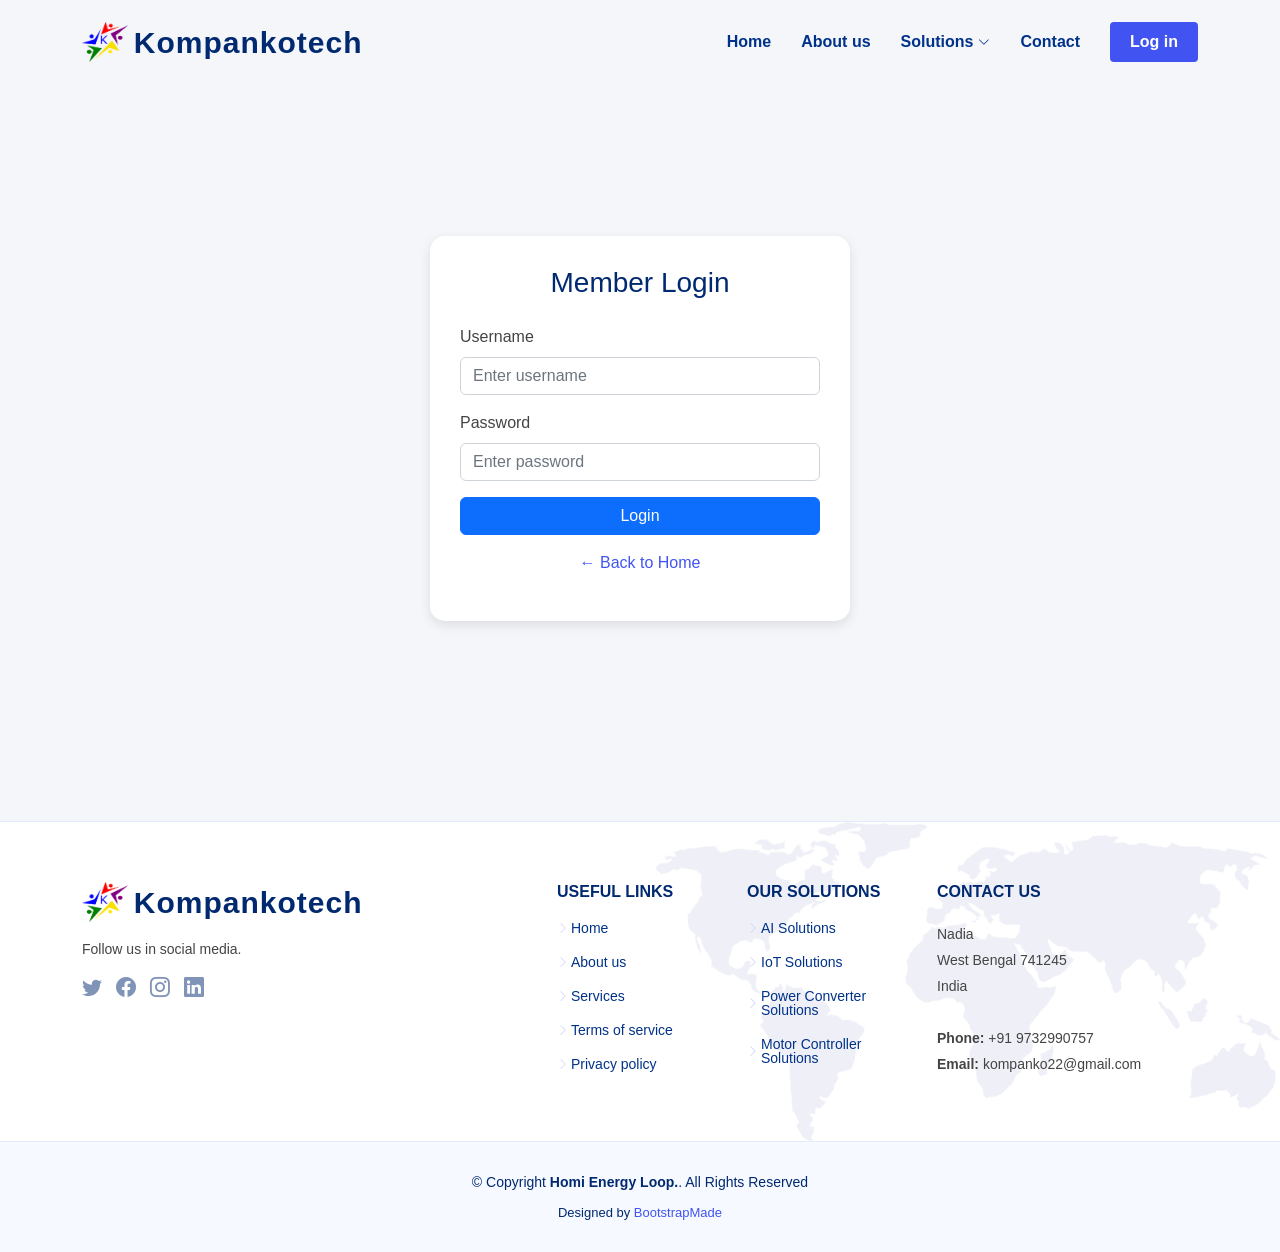
==== commit e087e63a: "v2.2" ====
--- a/login.html
+++ b/login.html
@@ -3,10 +3,10 @@
 <head>
   <meta charset="utf-8">
   <meta content="width=device-width, initial-scale=1.0" name="viewport">
-  <title>Login - Kompankotech Pvt Ltd</title>
-
-  <link href="static/assets/img/ktpl_icon.jpg" rel="icon">
-  <link href="static/assets/img/KTPL_LOGO1.png" rel="apple-touch-icon">
+  <title>Login - Homi Energy Loop</title>
+
+  <link href="static/assets/img/homi_icon.ico" rel="icon">
+  <link href="static/assets/img/Homi Logo.png" rel="apple-touch-icon">
 
   <link href="static/assets/vendor/aos/aos.css" rel="stylesheet">
   <link href="static/assets/vendor/bootstrap/css/bootstrap.min.css" rel="stylesheet">
@@ -150,7 +150,7 @@
     </div>
     <div class="container">
       <div class="copyright">
-        &copy; Copyright <strong><span>Kompankotech Pvt Ltd.</span></strong>. All Rights Reserved
+        &copy; Copyright <strong><span>Homi Energy Loop.</span></strong>. All Rights Reserved
       </div>
       <div class="credits">Designed by <a href="https://bootstrapmade.com/">BootstrapMade</a></div>
     </div>
--- a/static/assets/css/style.css
+++ b/static/assets/css/style.css
@@ -200,6 +200,22 @@
   font-family: "Nunito", sans-serif;
   margin-top: 3px;
 }
+/* Tablet */
+@media (max-width: 992px) {
+  .header .logo span {
+    font-size: 22px;
+  }
+}
+
+/* Mobile */
+@media (max-width: 576px) {
+  .header .logo span {
+    font-size: 16px;
+  }
+}
+
+
+
 
 /*--------------------------------------------------------------
 # Navigation Menu
@@ -622,6 +638,19 @@
 
 .values .box:hover img {
   transform: scale(1);
+}
+
+/*-------------------------------------------------------------------
+#Gellery section
+--------------------------------------------------------------------*/
+.gallery-slider img{
+  border-radius:10px;
+  transition:0.4s;
+}
+
+.gallery-slider img:hover{
+  transform:scale(1.05);
+  box-shadow:0 10px 25px rgba(0,0,0,0.2);
 }
 
 /*--------------------------------------------------------------
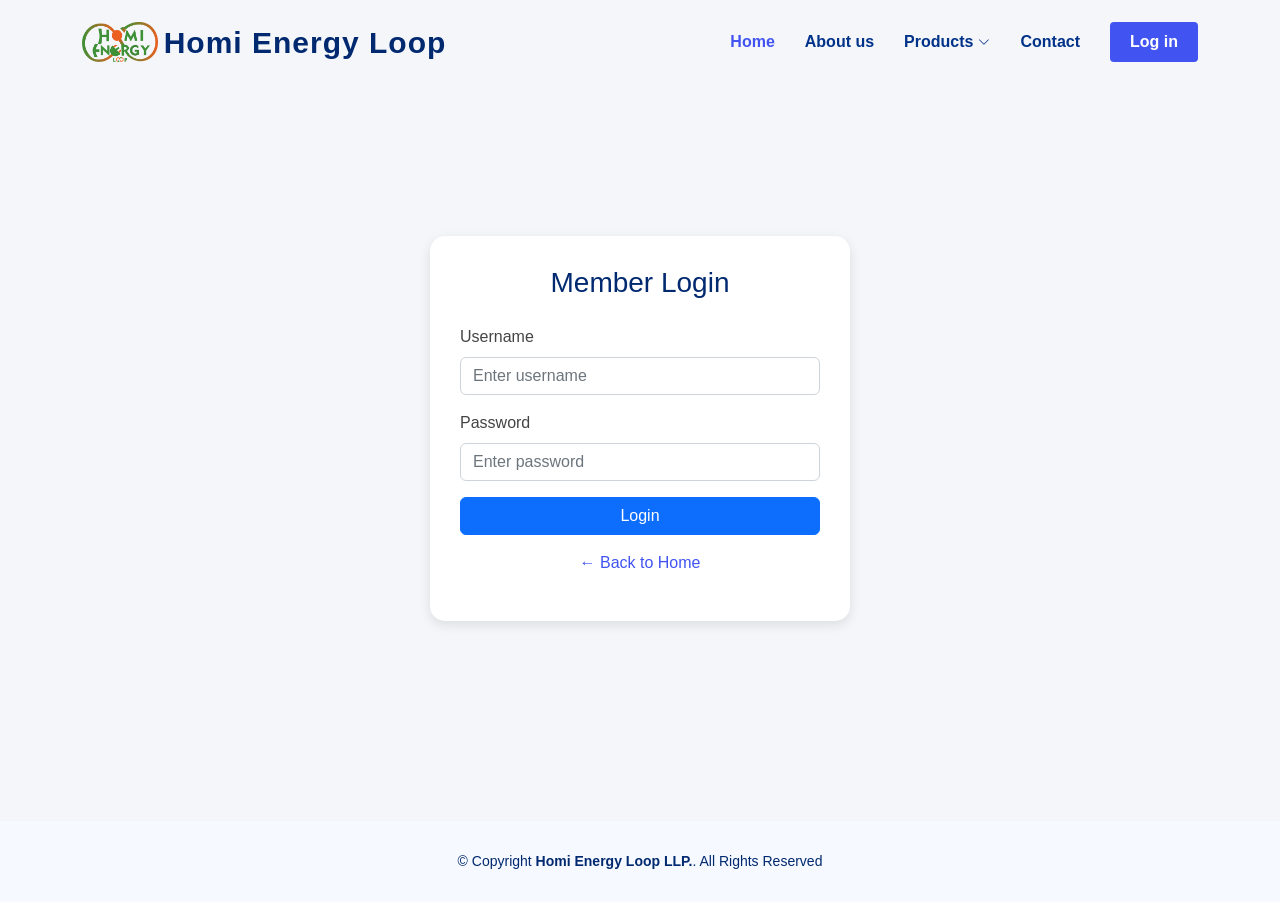
==== commit 0ac9840b: "v2.4" ====
--- a/login.html
+++ b/login.html
@@ -45,26 +45,27 @@
 <body>
 
   <!-- ======= Header ======= -->
-  <header id="header" class="header fixed-top">
+    <header id="header" class="header fixed-top">
     <div class="container-fluid container-xl d-flex align-items-center justify-content-between">
-      <a href="index.html" class="logo d-flex align-items-center">
-        <img src="static/assets/img/KTPL_LOGO1.png" alt="">
-        <span>Kompankotech</span>
+      <a href="home.html" class="logo d-flex align-items-center">
+        <img src="static/assets/img/Homi Logo.png" alt="">
+        <span>Homi Energy Loop</span>
       </a>
 
       <nav id="navbar" class="navbar">
         <ul id="navList">
-          <li><a class="nav-link scrollto" href="index.html">Home</a></li>
-          <li><a class="nav-link scrollto" href="index.html#about">About us</a></li>
-          <li class="dropdown"><a href="#"><span>Solutions</span> <i class="bi bi-chevron-down"></i></a>
+          <li><a class="nav-link scrollto active" href="home.html">Home</a></li>
+          <li><a class="nav-link scrollto" href="#about">About us</a></li>
+          <li class="dropdown"><a href="#"><span>Products</span> <i class="bi bi-chevron-down"></i></a>
             <ul>
-              <li><a>AI Solutions</a></li>
-              <li><a>IoT Solutions</a></li>
-              <li><a>Power Converter Solutions</a></li>
-              <li><a>Motor Controller Solutions</a></li>
+              <li><a>Dual Active Bridge Converters</a></li>
+              <li><a>Battery Management Systems</a></li>
+              <li><a>Power Factor Converters</a></li>
+              <li><a>Active Frontend Converters</a></li>
+              <li><a>Motor Control Solutions</a></li>
             </ul>
           </li>
-          <li><a class="nav-link scrollto" href="index.html#contact">Contact</a></li>
+          <li><a class="nav-link scrollto" href="#contact">Contact</a></li>
           <span id="userMenu"></span>
         </ul>
         <i class="bi bi-list mobile-nav-toggle"></i>
@@ -95,125 +96,34 @@
     </div>
   </section>
 
-  <!-- ======= Footer ======= -->
-  <footer id="footer" class="footer">
-    <div class="footer-top">
-      <div class="container">
-        <div class="row gy-4">
-          <div class="col-lg-5 col-md-12 footer-info">
-            <a href="index.html" class="logo d-flex align-items-center">
-              <img src="static/assets/img/KTPL_LOGO1.png" alt="">
-              <span>Kompankotech</span>
-            </a>
-            <p>Follow us in social media.</p>
-            <div class="social-links mt-3">
-              <a href="#" class="twitter"><i class="bi bi-twitter"></i></a>
-              <a href="#" class="facebook"><i class="bi bi-facebook"></i></a>
-              <a href="#" class="instagram"><i class="bi bi-instagram"></i></a>
-              <a href="#" class="linkedin"><i class="bi bi-linkedin"></i></a>
-            </div>
-          </div>
-
-          <div class="col-lg-2 col-6 footer-links">
-            <h4>Useful Links</h4>
-            <ul>
-              <li><i class="bi bi-chevron-right"></i> <a href="index.html">Home</a></li>
-              <li><i class="bi bi-chevron-right"></i> <a href="index.html#about">About us</a></li>
-              <li><i class="bi bi-chevron-right"></i> <a href="#">Services</a></li>
-              <li><i class="bi bi-chevron-right"></i> <a href="#">Terms of service</a></li>
-              <li><i class="bi bi-chevron-right"></i> <a href="#">Privacy policy</a></li>
-            </ul>
-          </div>
-
-          <div class="col-lg-2 col-6 footer-links">
-            <h4>Our Solutions</h4>
-            <ul>
-              <li><i class="bi bi-chevron-right"></i><a>AI Solutions</a></li>
-              <li><i class="bi bi-chevron-right"></i><a>IoT Solutions</a></li>
-              <li><i class="bi bi-chevron-right"></i><a>Power Converter Solutions</a></li>
-              <li><i class="bi bi-chevron-right"></i><a>Motor Controller Solutions</a></li>
-            </ul>
-          </div>
-
-          <div class="col-lg-3 col-md-12 footer-contact text-center text-md-start">
-            <h4>Contact Us</h4>
-            <p>
-              Nadia <br>
-              West Bengal 741245<br>
-              India <br><br>
-              <strong>Phone:</strong> +91 9732990757<br>
-              <strong>Email:</strong> kompanko22@gmail.com<br>
-            </p>
-          </div>
-        </div>
+   <footer id="footer" class="footer">
+    <div class="container">
+      <div class="copyright">
+        &copy; Copyright <strong><span>Homi Energy Loop LLP.</span></strong>. All Rights Reserved
       </div>
     </div>
-    <div class="container">
-      <div class="copyright">
-        &copy; Copyright <strong><span>Homi Energy Loop.</span></strong>. All Rights Reserved
-      </div>
-      <div class="credits">Designed by <a href="https://bootstrapmade.com/">BootstrapMade</a></div>
-    </div>
   </footer>
-  <!-- End Footer -->
 
-  <a href="#" class="back-to-top d-flex align-items-center justify-content-center">
-    <i class="bi bi-arrow-up-short"></i>
-  </a>
+  <a href="#" class="back-to-top d-flex align-items-center justify-content-center"><i class="bi bi-arrow-up-short"></i></a>
 
-  <!-- Vendor JS Files -->
+  <!-- Vendor JS -->
+  <script src="static/assets/vendor/aos/aos.js"></script>
   <script src="static/assets/vendor/bootstrap/js/bootstrap.bundle.min.js"></script>
-  <script src="static/assets/vendor/aos/aos.js"></script>
+  <script src="static/assets/vendor/glightbox/js/glightbox.min.js"></script>
   <script src="static/assets/vendor/swiper/swiper-bundle.min.js"></script>
   <script src="static/assets/js/main.js"></script>
 
-  <!-- ======= Dynamic Login Script ======= -->
+  <!-- ======= Dynamic + Contact JS ======= -->
   <script>
-    const API_URL = "https://api.ktpl.in"; // your FastAPI backend
+    const API_URL = "https://api.ktpl.in"; // your backend
 
-    // --- Flash messages ---
-    const flashMessage = localStorage.getItem("flash");
-    if (flashMessage) {
-      document.getElementById("flash").innerHTML = `<div class="flash">${flashMessage}</div>`;
-      localStorage.removeItem("flash");
-    }
-
-    // --- Handle login ---
-    document.getElementById("loginForm").addEventListener("submit", async (e) => {
-      e.preventDefault();
-
-      const username = document.getElementById("username").value.trim();
-      const password = document.getElementById("password").value.trim();
-
-      try {
-        const res = await fetch(`${API_URL}/login`, {
-          method: "POST",
-          headers: { "Content-Type": "application/json" },
-          body: JSON.stringify({ username, password })
-        });
-        const data = await res.json();
-
-        if (res.ok) {
-          localStorage.setItem("username", username);
-          localStorage.setItem("flash", "Login successful!");
-          window.location.href = "index.html";
-        } else {
-          document.getElementById("flash").innerHTML =
-            `<div class="flash">${data.detail || "Invalid credentials."}</div>`;
-        }
-      } catch (err) {
-        document.getElementById("flash").innerHTML =
-          `<div class="flash">Server not reachable.</div>`;
-      }
-    });
-
-    // --- User Menu in Navbar ---
+    // --- User Menu ---
     const userMenu = document.getElementById("userMenu");
-    const user = localStorage.getItem("username");
-    if (user) {
+    const username = localStorage.getItem("username");
+    if (username) {
       userMenu.innerHTML = `
         <li class="dropdown">
-          <a href="#"><span>Hello ${user}</span> <i class="bi bi-chevron-down"></i></a>
+          <a href="#"><span>Hello ${username}</span> <i class="bi bi-chevron-down"></i></a>
           <ul>
             <li><a href="profile.html">Profile</a></li>
             <li><a href="#" id="logoutBtn">Logout</a></li>
@@ -223,13 +133,52 @@
       userMenu.innerHTML = `<li><a class="getstarted scrollto" href="login.html">Log in</a></li>`;
     }
 
-    // --- Logout handler ---
     document.addEventListener("click", (e) => {
       if (e.target && e.target.id === "logoutBtn") {
         e.preventDefault();
         localStorage.removeItem("username");
         localStorage.setItem("flash", "You have been logged out.");
-        window.location.href = "index.html";
+        window.location.href = "home.html";
+      }
+    });
+
+    // --- Contact Form ---
+    const form = document.getElementById("contactForm");
+    const loading = document.querySelector(".loading");
+    const errorMsg = document.querySelector(".error-message");
+    const successMsg = document.querySelector(".sent-message");
+
+    form.addEventListener("submit", async (e) => {
+      e.preventDefault();
+      loading.style.display = "block";
+      errorMsg.textContent = "";
+      successMsg.textContent = "";
+
+      const payload = {
+        name: document.getElementById("name").value,
+        email: document.getElementById("email").value,
+        subject: document.getElementById("subject").value,
+        message: document.getElementById("message").value
+      };
+
+      try {
+        const res = await fetch(`${API_URL}/contact`, {
+          method: "POST",
+          headers: { "Content-Type": "application/json" },
+          body: JSON.stringify(payload)
+        });
+        const data = await res.json();
+
+        if (res.ok) {
+          successMsg.textContent = data.message || "Message sent successfully!";
+          form.reset();
+        } else {
+          errorMsg.textContent = data.detail || "Failed to send message.";
+        }
+      } catch (err) {
+        errorMsg.textContent = "Server not reachable.";
+      } finally {
+        loading.style.display = "none";
       }
     });
   </script>
